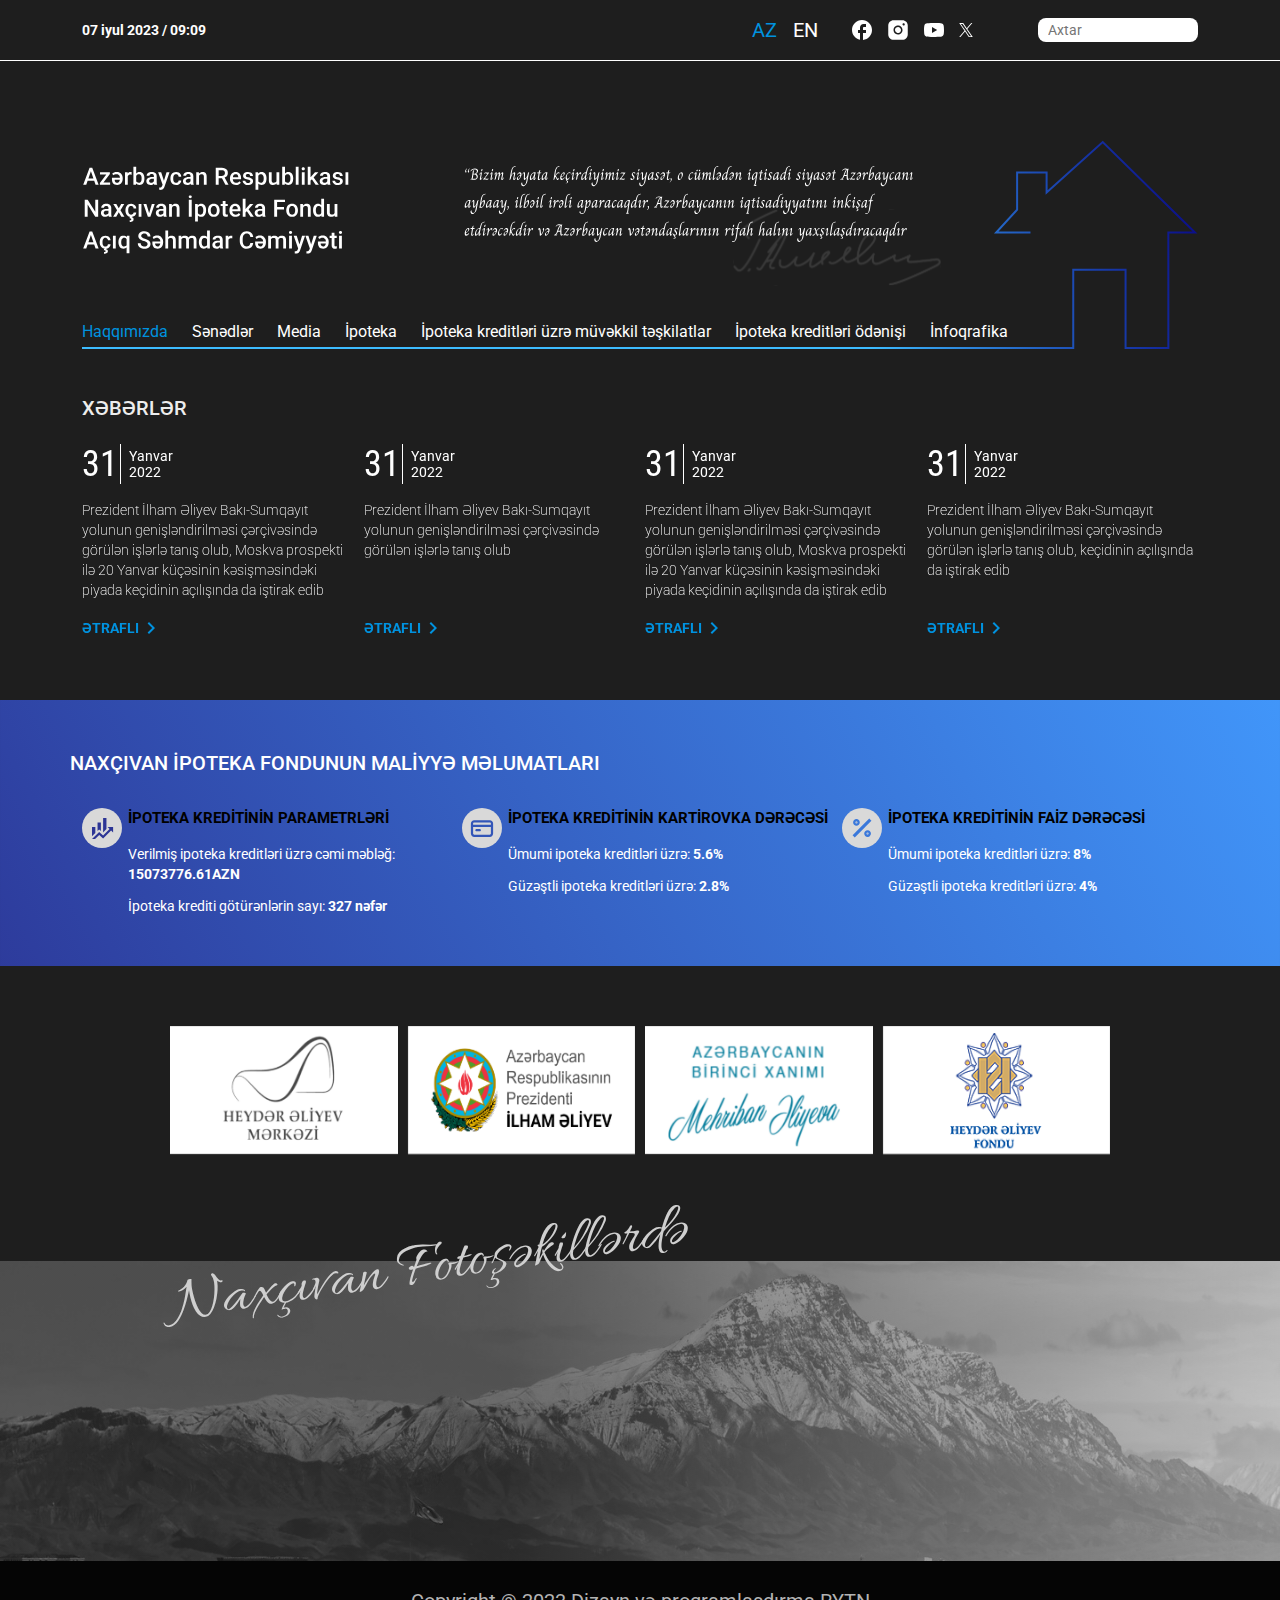
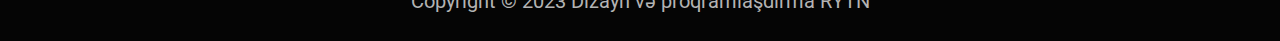
==== index.html @ c215d598 "created-file" ====
<!DOCTYPE html>
<html lang="az">

<head>
  <meta charset="utf-8" />
  <meta name="viewport" content="width=device-width, initial-scale=1, shrink-to-fit=no" />
  <link rel="stylesheet" href="https://cdnjs.cloudflare.com/ajax/libs/font-awesome/6.4.0/css/all.min.css"
    integrity="sha512-iecdLmaskl7CVkqkXNQ/ZH/XLlvWZOJyj7Yy7tcenmpD1ypASozpmT/E0iPtmFIB46ZmdtAc9eNBvH0H/ZpiBw=="
    crossorigin="anonymous" referrerpolicy="no-referrer" />
  <link rel="stylesheet" href="assets/css/bootstrap.min.css" />
  <link rel="stylesheet" href="assets/css/owl.theme.default.min.css" />
  <link rel="stylesheet" href="assets/css/owl.carousel.min.css" />
  <link rel="stylesheet" href="assets/css/flaticon.css" />
  <link rel="stylesheet" href="assets/css/style.css" />
  <link rel="icon" type="image/png" href="assets/img/gerb.png" />
  <title>Naxçıvan İpoteka Fondu Açıq Səhmdar Cəmiyyəti</title>
</head>

<body>
  <!-- Start Preloader Area -->
  <div class="loader-wrapper">
    <div class="loader">
      <div class="dot-wrap">
        <img src="./assets/img/loading.png" alt="" />
      </div>
    </div>
  </div>
  <!-- End Preloader Area -->

  <!-- Header -->
  <header>
    <div class="header-container">
      <div class="container">
        <div class="header-date">
          <p>07 iyul 2023 / <span id="time"></span></p>
        </div>
        <div class="header-right">
          <div class="header-language">
            <a class="language-item active" href="#">AZ</a>
            <a class="language-item" href="#">EN</a>
          </div>
          <div class="social-section">
            <a class="social-item" href="#"><img src="./assets/img/facebook.svg" alt=""></a>
            <a class="social-item" href="#"><img src="./assets/img/instagram.svg" alt=""></a>
            <a class="social-item" href="#"><img src="./assets/img/youtube.svg" alt=""></a>
            <a class="social-item" href="#"><img src="./assets/img/twitter.svg" alt=""></a>
          </div>
          <form class="my-search">
            <input type="text" placeholder="Axtar">
            <button type="submit">
              <i class="fa fa-search"></i>
            </button>
          </form>
        </div>
      </div>
    </div>
    <div class="container">
      <a href="./index.html" class="header-photo">
        <img src="./assets/img/header.svg" alt="">
      </a>
      <nav class="navbar navbar-expand-lg my-menu">
        <button class="navbar-toggler" type="button" data-bs-toggle="collapse" data-bs-target="#navbarSupportedContent"
          aria-controls="navbarSupportedContent" aria-expanded="false" aria-label="Toggle navigation">
          <span class="navbar-toggler-icon"><i class="fas fa-bars"></i></span>
        </button>
        <div class="collapse navbar-collapse open-menu" id="navbarSupportedContent">
          <ul class="navbar-nav">
            <li class="nav-item dropdown">
              <a class="nav-link dropdown-toggle active" href="#" id="navbarDropdown" role="button"
                data-bs-toggle="dropdown" aria-expanded="false">
                Haqqımızda
              </a>
              <ul class="dropdown-menu" aria-labelledby="navbarDropdown">
                <li><a class="dropdown-item active" href="./static.html"><img src="./assets/img/arrow.svg"
                      class="menu-img" alt="">NİF haqqında</a></li>
                <li><a class="dropdown-item" href="./static.html"><img src="./assets/img/arrow.svg" class="menu-img"
                      alt="">İdarə heyəti</a></li>
                <li><a class="dropdown-item" href="./static.html"><img src="./assets/img/arrow.svg" class="menu-img"
                      alt="">Bizimlə əlaqə</a></li>
              </ul>
            </li>
            <li class="nav-item dropdown">
              <a class="nav-link dropdown-toggle" href="#" id="navbarDropdown" role="button" data-bs-toggle="dropdown"
                aria-expanded="false">
                Sənədlər
              </a>
              <ul class="dropdown-menu" aria-labelledby="navbarDropdown">
                <li><a class="dropdown-item" href="./law.html"><img src="./assets/img/arrow.svg" class="menu-img"
                      alt="">Qanunlar</a></li>
                <li><a class="dropdown-item" href="./law.html"><img src="./assets/img/arrow.svg" class="menu-img"
                      alt="">Fərman və sərəncamlar</a></li>
                <li><a class="dropdown-item" href="./static.html"><img src="./assets/img/arrow.svg" class="menu-img"
                      alt="">Qaydalar</a></li>
                <li><a class="dropdown-item" href="./law.html"><img src="./assets/img/arrow.svg" class="menu-img"
                      alt="">Nizamnamə</a></li>
              </ul>
            </li>
            <li class="nav-item dropdown">
              <a class="nav-link dropdown-toggle" href="#" id="navbarDropdown" role="button" data-bs-toggle="dropdown"
                aria-expanded="false">
                Media
              </a>
              <ul class="dropdown-menu" aria-labelledby="navbarDropdown">
                <li><a class="dropdown-item" href="./law.html"><img src="./assets/img/arrow.svg" class="menu-img"
                      alt="">Elanlar</a></li>
                <li><a class="dropdown-item" href="./law.html"><img src="./assets/img/arrow.svg" class="menu-img"
                      alt="">Maarifləndirmə</a></li>
              </ul>
            </li>
            <li class="nav-item dropdown">
              <a class="nav-link dropdown-toggle" href="#" id="navbarDropdown" role="button" data-bs-toggle="dropdown"
                aria-expanded="false">
                İpoteka
              </a>
              <ul class="dropdown-menu" aria-labelledby="navbarDropdown">
                <li><a class="dropdown-item" href="./general.html"><img src="./assets/img/arrow.svg" class="menu-img"
                      alt="">İpoteka kalkulyatoru</a></li>
                <li><a class="dropdown-item" href="./law.html"><img src="./assets/img/arrow.svg" class="menu-img"
                      alt="">Kreditin verilməsi şərtləri</a></li>
                <li><a class="dropdown-item" href="./law.html"><img src="./assets/img/arrow.svg" class="menu-img"
                      alt="">Tələb olunan sənədlər</a></li>
                <li><a class="dropdown-item" href="./law.html"><img src="./assets/img/arrow.svg" class="menu-img"
                      alt="">Faiz dərəcələri</a></li>
                <li><a class="dropdown-item" href="./law.html"><img src="./assets/img/arrow.svg" class="menu-img"
                      alt="">Kreditin alınma mərhələləri</a></li>
                <li><a class="dropdown-item" href="./law.html"><img src="./assets/img/arrow.svg" class="menu-img"
                      alt="">İpoteka ilə bağlı xərclər</a></li>
              </ul>
            </li>
            <li class="nav-item dropdown">
              <a class="nav-link dropdown-toggle" href="#" id="navbarDropdown" role="button" data-bs-toggle="dropdown"
                aria-expanded="false">
                İpoteka kreditləri üzrə müvəkkil təşkilatlar
              </a>
              <ul class="dropdown-menu" aria-labelledby="navbarDropdown">
                <li><a class="dropdown-item" href="./law.html"><img src="./assets/img/arrow.svg" class="menu-img"
                      alt="">Banklar</a></li>
                <li><a class="dropdown-item" href="./law.html"><img src="./assets/img/arrow.svg" class="menu-img"
                      alt="">Sığortacılar</a></li>
                <li><a class="dropdown-item" href="./general.html"><img src="./assets/img/arrow.svg" class="menu-img"
                      alt="">Qiymətləndiricilər</a></li>
              </ul>
            </li>
            <li class="nav-item">
              <a class="nav-link" aria-current="page" href="./e-services.html">
                İpoteka kreditləri ödənişi
              </a>
            </li>
            <li class="nav-item dropdown">
              <a class="nav-link dropdown-toggle" href="#" id="navbarDropdown" role="button" data-bs-toggle="dropdown"
                aria-expanded="false">
                İnfoqrafika
              </a>
              <ul class="dropdown-menu" aria-labelledby="navbarDropdown">
                <li><a class="dropdown-item" href="./general.html"><img src="./assets/img/arrow.svg" class="menu-img"
                      alt="">Statistik məlumatlar</a></li>
              </ul>
            </li>
          </ul>
        </div>
      </nav>
    </div>
  </header>
  <!-- End Header -->

  <!-- Main -->
  <main>
    <section class="main-slider container">
      <h2 class="section-header">Xəbərlər</h2>
      <div class="owl-carousel owl-carousel1 owl-theme">
        <div class="news-item item">
          <div class="news-date">
            <span class="news-day">31</span>
            <div class="news-time">
              <span class="d-block">Yanvar</span>
              <span>2022</span>
            </div>
          </div>
          <div class="news-display">
            <p class="news-title">Prezident İlham Əliyev Bakı-Sumqayıt yolunun genişləndirilməsi çərçivəsində görülən
              işlərlə tanış olub, Moskva prospekti ilə 20 Yanvar küçəsinin kəsişməsindəki piyada keçidinin açılışında da
              iştirak edib</p>
            <a href="" class="more-btn">Ətraflı<img class="arrow-line" src="./assets/img/more.svg" alt=""></a>
          </div>
        </div>
        <div class="news-item item">
          <div class="news-date">
            <span class="news-day">31</span>
            <div class="news-time">
              <span class="d-block">Yanvar</span>
              <span>2022</span>
            </div>
          </div>
          <div class="news-display">
            <p class="news-title">Prezident İlham Əliyev Bakı-Sumqayıt yolunun genişləndirilməsi çərçivəsində görülən
              işlərlə tanış olub</p>
            <a href="" class="more-btn">Ətraflı<img class="arrow-line" src="./assets/img/more.svg" alt=""></a>
          </div>
        </div>
        <div class="news-item item">
          <div class="news-date">
            <span class="news-day">31</span>
            <div class="news-time">
              <span class="d-block">Yanvar</span>
              <span>2022</span>
            </div>
          </div>
          <div class="news-display">
            <p class="news-title">Prezident İlham Əliyev Bakı-Sumqayıt yolunun genişləndirilməsi çərçivəsində görülən
              işlərlə tanış olub, Moskva prospekti ilə 20 Yanvar küçəsinin kəsişməsindəki piyada keçidinin açılışında da
              iştirak edib</p>
            <a href="" class="more-btn">Ətraflı<img class="arrow-line" src="./assets/img/more.svg" alt=""></a>
          </div>
        </div>
        <div class="news-item item">
          <div class="news-date">
            <span class="news-day">31</span>
            <div class="news-time">
              <span class="d-block">Yanvar</span>
              <span>2022</span>
            </div>
          </div>
          <div class="news-display">
            <p class="news-title">Prezident İlham Əliyev Bakı-Sumqayıt yolunun genişləndirilməsi çərçivəsində görülən
              işlərlə tanış olub, keçidinin açılışında da
              iştirak edib</p>
            <a href="" class="more-btn">Ətraflı<img class="arrow-line" src="./assets/img/more.svg" alt=""></a>
          </div>
        </div>
        <div class="news-item item">
          <div class="news-date">
            <span class="news-day">31</span>
            <div class="news-time">
              <span class="d-block">Yanvar</span>
              <span>2022</span>
            </div>
          </div>
          <div class="news-display">
            <p class="news-title">Prezident İlham Əliyev Bakı-Sumqayıt yolunun genişləndirilməsi çərçivəsində görülən
              işlərlə tanış olub, Moskva prospekti ilə 20 Yanvar küçəsinin kəsişməsindəki piyada keçidinin açılışında da
              iştirak edib</p>
            <a href="" class="more-btn">Ətraflı<img class="arrow-line" src="./assets/img/more.svg" alt=""></a>
          </div>
        </div>
        <div class="news-item item">
          <div class="news-date">
            <span class="news-day">31</span>
            <div class="news-time">
              <span class="d-block">Yanvar</span>
              <span>2022</span>
            </div>
          </div>
          <div class="news-display">
            <p class="news-title">Prezident İlham Əliyev Bakı-Sumqayıt yolunun genişləndirilməsi çərçivəsində görülən
              işlərlə tanış olub, Moskva prospekti ilə 20 Yanvar küçəsinin kəsişməsindəki piyada keçidinin açılışında da
              iştirak edib</p>
            <a href="" class="more-btn">Ətraflı<img class="arrow-line" src="./assets/img/more.svg" alt=""></a>
          </div>
        </div>
        <div class="news-item item">
          <div class="news-date">
            <span class="news-day">31</span>
            <div class="news-time">
              <span class="d-block">Yanvar</span>
              <span>2022</span>
            </div>
          </div>
          <div class="news-display">
            <p class="news-title">Prezident İlham Əliyev Bakı-Sumqayıt yolunun genişləndirilməsi çərçivəsində görülən
              işlərlə tanış olub, Moskva prospekti ilə 20 Yanvar küçəsinin kəsişməsindəki piyada keçidinin açılışında da
              iştirak edib</p>
            <a href="" class="more-btn">Ətraflı<img class="arrow-line" src="./assets/img/more.svg" alt=""></a>
          </div>
        </div>
      </div>
    </section>

    <section class="finance-section" style="background-image: url('./assets/img/finance.svg');">
      <div class="finance-content container">
        <h3 class="finance-title">Naxçıvan İpoteka Fondunun maliyyə məlumatları</h3>
        <div class="row">
          <div class="col-xxl-4 col-xl-4 col-lg-4 col-md-4 col-sm-12 col-12">
            <div class="finance-item">
              <img class="finance-img" src="./assets/img/finance-icon1.svg" alt="">
              <div class="finance-text">
                <h5 class="finance-item-title">İpoteka kreditinin parametrləri</h5>
                <p class="finance-item-content first-item">Verilmiş ipoteka kreditləri üzrə cəmi məbləğ: <span
                    class="finance-result">15073776.61AZN</span></p>
                <p class="finance-item-content">İpoteka krediti götürənlərin sayı: <span class="finance-result">327
                    nəfər</span></p>
              </div>
            </div>
          </div>
          <div class="col-xxl-4 col-xl-4 col-lg-4 col-md-4 col-sm-12 col-12">
            <div class="finance-item">
              <img class="finance-img" src="./assets/img/finance-icon2.svg" alt="">
              <div class="finance-text">
                <h5 class="finance-item-title">İpoteka kreditinin kartirovka dərəcəsi</h5>
                <p class="finance-item-content first-item">Ümumi ipoteka kreditləri üzrə: <span
                    class="finance-result">5.6%</span></p>
                <p class="finance-item-content">Güzəştli ipoteka kreditləri üzrə: <span
                    class="finance-result">2.8%</span></p>
              </div>
            </div>
          </div>
          <div class="col-xxl-4 col-xl-4 col-lg-4 col-md-4 col-sm-12 col-12">
            <div class="finance-item">
              <img class="finance-img" src="./assets/img/finance-icon3.svg" alt="">
              <div class="finance-text">
                <h5 class="finance-item-title">İpoteka kreditinin faiz dərəcəsi</h5>
                <p class="finance-item-content first-item">Ümumi ipoteka kreditləri üzrə: <span
                    class="finance-result">8%</span></p>
                <p class="finance-item-content">Güzəştli ipoteka kreditləri üzrə: <span class="finance-result">4%</span>
                </p>
              </div>
            </div>
          </div>
        </div>
      </div>
    </section>

    <section class="link-section container">
      <div class="owl-carousel owl-carousel2 owl-theme">
        <div class="link-item item">
          <a href=""><img src="./assets/img/link1.png" alt=""></a>
        </div>
        <div class="link-item item">
          <a href=""><img src="./assets/img/link2.png" alt=""></a>
        </div>
        <div class="link-item item">
          <a href=""><img src="./assets/img/link3.png" alt=""></a>
        </div>
        <div class="link-item item">
          <a href=""><img src="./assets/img/link4.png" alt=""></a>
        </div>
      </div>
    </section>

    <section class="photo-section">
      <div class="back-color"></div>
      <div class="container position-relative">
        <h3 class="photo-title">Naxçıvan Fotoşəkillərdə</h3>
      </div>
      <div id="carouselExample" class="carousel slide" data-bs-ride="carousel">
        <div class="carousel-inner">
          <div class="carousel-item active">
            <img src="./assets/img/1.jpg" class="d-block w-100" alt="...">
          </div>
          <div class="carousel-item">
            <img src="./assets/img/2.jpg" class="d-block w-100" alt="...">
          </div>
          <div class="carousel-item">
            <img src="./assets/img/3.jpg" class="d-block w-100" alt="...">
          </div>
          <div class="carousel-item">
            <img src="./assets/img/4.jpg" class="d-block w-100" alt="...">
          </div>
          <div class="carousel-item">
            <img src="./assets/img/5.jpg" class="d-block w-100" alt="...">
          </div>
          <div class="carousel-item">
            <img src="./assets/img/6.jpg" class="d-block w-100" alt="...">
          </div>
        </div>
      </div>
    </section>
  </main>
  <!-- End Main -->

  <footer>
    <div class="footer-copyright">
      Copyright © 2023 Dizayn və proqramlaşdırma RYTN
    </div>
  </footer>


  <!-- Start Go Top Area -->
  <div class="go-top">
    <i class="fa-solid fa-chevron-up"></i>
    <i class="fa-solid fa-chevron-up"></i>
  </div>
  <!-- End Go Top Area -->

  <script src="assets/js/jquery.min.js"></script>
  <script src="assets/js/bootstrap.bundle.min.js"></script>
  <script src="assets/js/wow.min.js"></script>
  <script src="assets/js/owl.carousel.min.js"></script>
  <script src="assets/js/custom.js"></script>
</body>

</html>
---- assets/css/flaticon.css ----
/*
  	Flaticon icon font: Flaticon
  	Creation date: 28/07/2020 07:44
  	*/

@font-face {
    font-family: "Flaticon";
    src: url("../fonts/Flaticon.eot");
    src: url("../fonts/Flaticond41d.eot?#iefix") format("embedded-opentype"),
        url("../fonts/Flaticon.woff2") format("woff2"),
        url("../fonts/Flaticon.woff") format("woff"),
        url("../fonts/Flaticon.ttf") format("truetype"),
        url("../fonts/Flaticon.svg#Flaticon") format("svg");
    font-weight: normal;
    font-style: normal;
}

@media screen and (-webkit-min-device-pixel-ratio:0) {
    @font-face {
        font-family: "Flaticon";
        src: url("../fonts/Flaticon.svg#Flaticon") format("svg");
    }
}

[class^="flaticon-"]:before, [class*=" flaticon-"]:before,
[class^="flaticon-"]:after, [class*=" flaticon-"]:after {   
  font-family: Flaticon;
  font-style: normal;
}

.flaticon-conversation:before { content: "\f100"; }
.flaticon-home:before { content: "\f101"; }
.flaticon-estimate:before { content: "\f102"; }
.flaticon-cost:before { content: "\f103"; }
.flaticon-stopwatch:before { content: "\f104"; }
.flaticon-planning:before { content: "\f105"; }
.flaticon-customer-support:before { content: "\f106"; }
.flaticon-trophy:before { content: "\f107"; }
.flaticon-complete:before { content: "\f108"; }
.flaticon-customer-review:before { content: "\f109"; }
.flaticon-experience:before { content: "\f10a"; }
.flaticon-quotation:before { content: "\f10b"; }
.flaticon-manufacturing:before { content: "\f10c"; }
.flaticon-interior-design:before { content: "\f10d"; }
.flaticon-project-management:before { content: "\f10e"; }
.flaticon-phone-ringing:before { content: "\f10f"; }
.flaticon-email:before { content: "\f110"; }
.flaticon-shopping-cart:before { content: "\f111"; }
.flaticon-play-button:before { content: "\f112"; }
.flaticon-quality:before { content: "\f113"; }
.flaticon-responsibility:before { content: "\f114"; }
.flaticon-loupe:before { content: "\f115"; }
.flaticon-left-arrow:before { content: "\f116"; }
.flaticon-calendar:before { content: "\f117"; }
.flaticon-next:before { content: "\f118"; }
.flaticon-user:before { content: "\f119"; }
.flaticon-placeholder:before { content: "\f11a"; }
.flaticon-email-1:before { content: "\f11b"; }
.flaticon-call:before { content: "\f11c"; }
.flaticon-menu:before { content: "\f11d"; }
---- assets/css/style.css ----
@import url("https://fonts.googleapis.com/css2?family=Roboto:ital,wght@0,100;0,200;0,300;0,400;0,500;0,700;0,900;1,400;1,500&amp;display=swap");
@import url('https://fonts.googleapis.com/css2?family=Inter:wght@300;400;500;700&display=swap');
@import url('https://fonts.googleapis.com/css2?family=Roboto+Condensed:wght@100;200;300;400;500;600;700;800;900&display=swap');
@import url('https://fonts.googleapis.com/css2?family=Allura&family=Roboto+Condensed:wght@100;200;300;400;500;600;700;800;900&display=swap');

@import url(./layouts/header.css);
@import url(./layouts/menu.css);
@import url(./layouts/footer.css);
@import url(./pages/home.css);
@import url(./pages/law.css);
@import url(./pages/general.css);
@import url(./pages/news.css);
@import url(./pages/gallery.css);
@import url(./pages/apply.css);
@import url(./pages/service.css);

:root {
  --body-family: 'Roboto', sans-serif;
  --inter-family: 'Inter', sans-serif;
  --condensed-family: 'Roboto Condensed', sans-serif;
  --main-color: #0092DF;
  --body-color: #1E1E1E;
  --white-color: #ffffff;
  --black-color: #000000;
  --font-size: 16px;
  --transition: all ease .5s;
  --border-radius: 4px;
  --box-shadow: 0 0 20px 3px rgba(0, 0, 0, 0.05);
}

.row {
  margin-left: 0;
  margin-right: 0;
}

html {
  overflow-x: hidden;
}

body {
  font-family: var(--body-family);
  background-color: var(--body-color);
  overflow-x: hidden;
}

 a {
  display: inline-block;
  -webkit-transition: var(--transition);
  transition: var(--transition);
  text-decoration: none;
  color: var(--white-color);
}

a:hover {
  text-decoration: none;
  color: var(--main-color);
}

a:focus {
  text-decoration: none;
  color: var(--main-color);
}


button {
  outline: 0 !important;
  -webkit-box-shadow: none;
  box-shadow: none;
  border: none;
}

button:focus {
  -webkit-box-shadow: none;
  box-shadow: none;
}

img {
  max-width: 100%;
  height: auto;
}

/*====================================================
OTHERS STYLE AREA
======================================================*/
/*
Preloader Area Style*/
.loader-wrapper {
  position: fixed;
  top: 0;
  left: 0;
  width: 100%;
  height: 100%;
  z-index: 10;
  overflow: hidden;
  z-index: 9999;
  background-color: var(--body-color);
}

.loader {
  display: block;
  position: relative;
  left: 50%;
  top: 50%;
  width: 150px;
  height: 150px;
  margin: -75px 0 0 -75px;
  border-radius: 50%;
  -webkit-animation: spin 1.7s linear infinite;
  animation: spin 1.7s linear infinite;
  z-index: 11;
}

@-webkit-keyframes spin {
  0% { -webkit-transform: rotate(0deg); }
  100% { -webkit-transform: rotate(360deg); }
}

@keyframes spin {
  0% { transform: rotate(0deg); }
  100% { transform: rotate(360deg); }
}

.loaded .loader-wrapper {
  visibility: hidden;
  -webkit-transform: translateY(-100%);
  transform: translateY(-100%);
  -webkit-transition: all 0.3s 1s ease-out;
  transition: all 0.3s 1s ease-out;
}

.loaded .loader-wrapper .loader-section.section-left {
  -webkit-transform: translateX(-100%);
  transform: translateX(-100%);
  -webkit-transition: all 0.7s 0.3s cubic-bezier(0.645, 0.045, 0.355, 1);
  transition: all 0.7s 0.3s cubic-bezier(0.645, 0.045, 0.355, 1);
}

.loaded .loader-wrapper .loader-section.section-right {
  -webkit-transform: translateX(100%);
  transform: translateX(100%);
  -webkit-transition: all 0.7s 0.3s cubic-bezier(0.645, 0.045, 0.355, 1);
  transition: all 0.7s 0.3s cubic-bezier(0.645, 0.045, 0.355, 1);
}

.loaded .loader {
  opacity: 0;
  -webkit-transition: all 0.3s ease-out;
  transition: all 0.3s ease-out;
}

.dot-wrap {
  position: absolute;
  top: 50%;
  left: 50%;
  -webkit-transform: translate(-50%, -50%);
  transform: translate(-50%, -50%);
}

.go-top {
  position: fixed;
  cursor: pointer;
  top: 88%;
  right: -10%;
  background-color: var(--main-color);
  z-index: 4;
  width: 40px;
  text-align: center;
  height: 42px;
  line-height: 42px;
  opacity: 0;
  visibility: hidden;
  -webkit-transition: .9s;
  transition: .9s;
}

.go-top i {
  position: absolute;
  top: 50%;
  -webkit-transform: translateY(-50%);
  transform: translateY(-50%);
  left: 0;
  right: 0;
  margin: 0 auto;
  color: var(--white-color);
  -webkit-transition: 0.5s;
  transition: 0.5s;
  font-size: 20px;
}

.go-top i:last-child {
  opacity: 0;
  visibility: hidden;
  top: 60%;
}

.go-top::before {
  content: '';
  position: absolute;
  top: 0;
  left: 0;
  width: 100%;
  height: 100%;
  z-index: -1;
  background-color: var(--main-color);
  opacity: 0;
  visibility: hidden;
  -webkit-transition: 0.5s;
  transition: 0.5s;
}

.go-top:hover {
  color: var(--white-color);
  background-color: var(--main-color);
}

.go-top:hover::before {
  opacity: 1;
  visibility: visible;
}

.go-top:hover i:first-child {
  opacity: 0;
  top: 0;
  visibility: hidden;
}

.go-top:hover i:last-child {
  opacity: 1;
  visibility: visible;
  top: 50%;
}

.go-top:focus {
  color: var(--white-color);
}

.go-top:focus::before {
  opacity: 1;
  visibility: visible;
}

.go-top:focus i:first-child {
  opacity: 0;
  top: 0;
  visibility: hidden;
}

.go-top:focus i:last-child {
  opacity: 1;
  visibility: visible;
  top: 50%;
}

.go-top.active {
  -webkit-transform: translateY(0);
  transform: translateY(0);
  opacity: 1;
  visibility: visible;
  right: 3%;
  top: 86%;
}
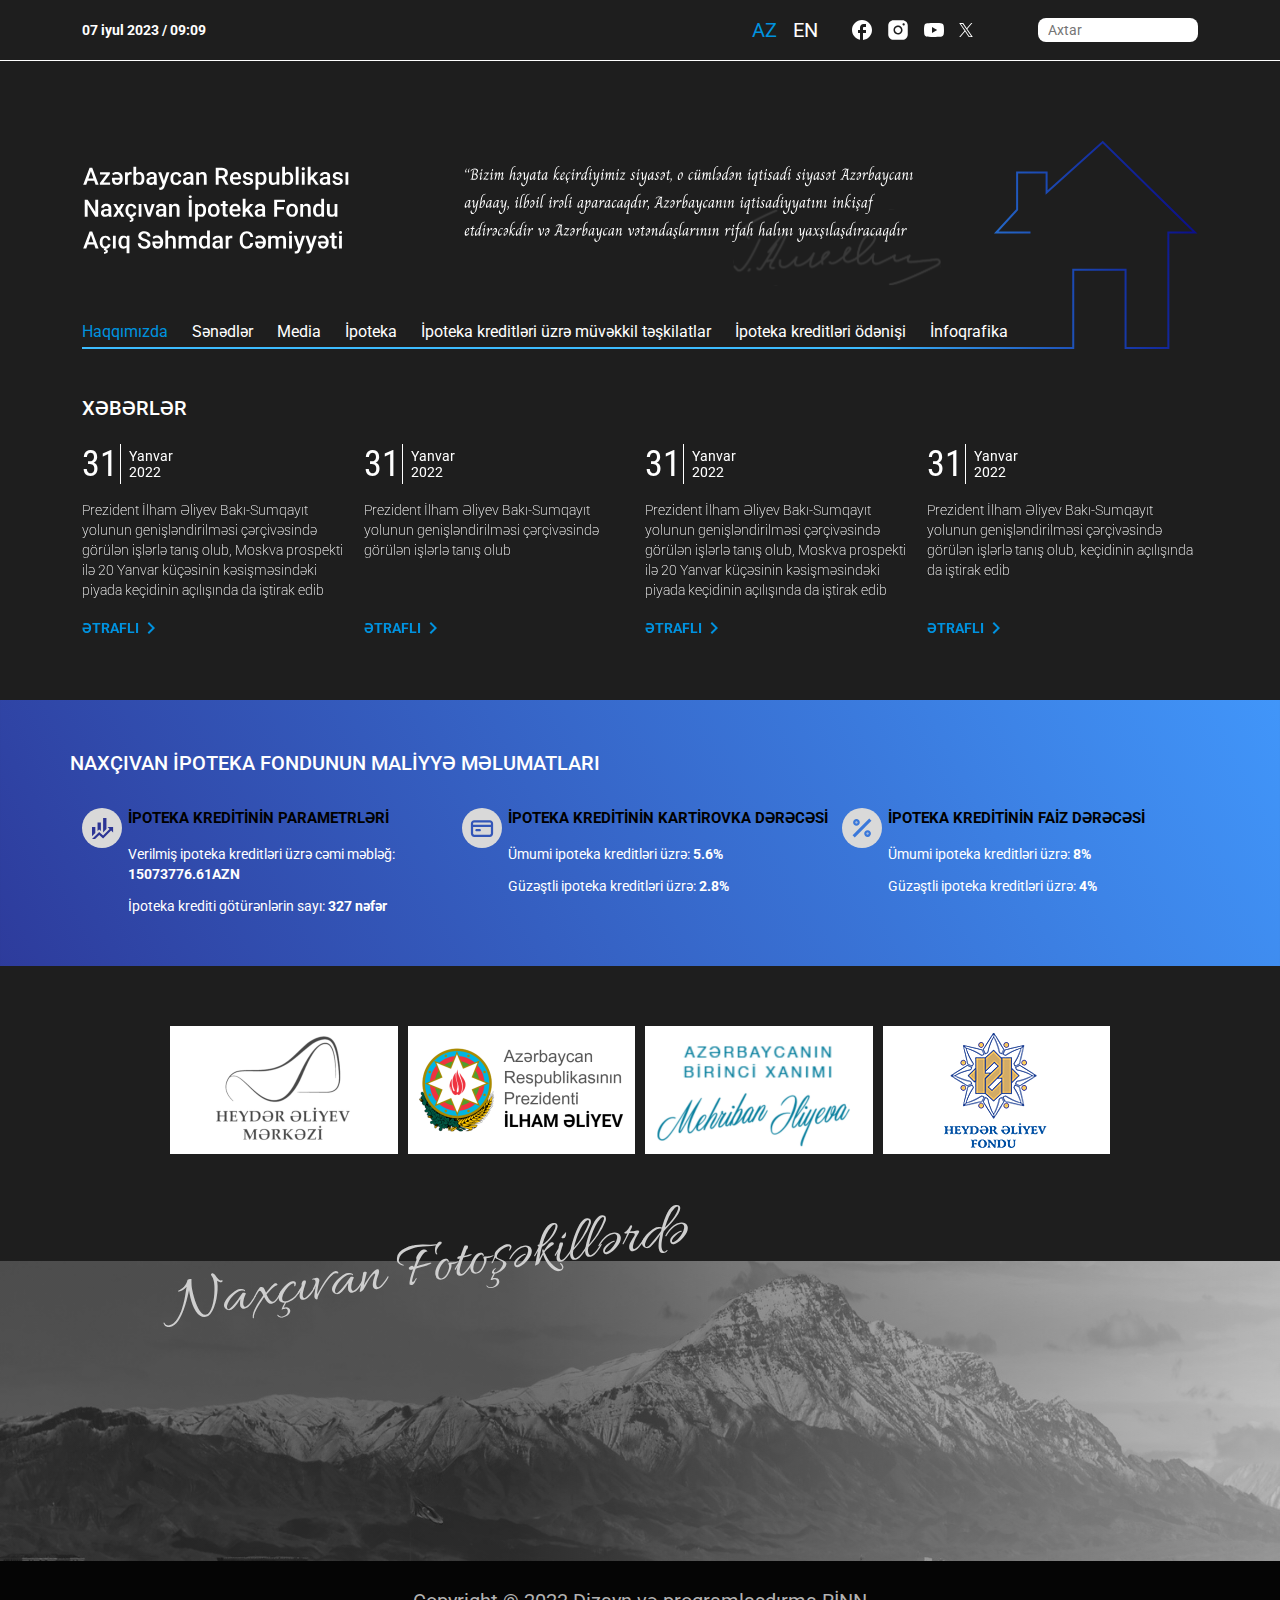
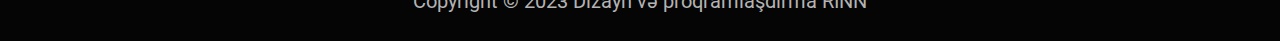
==== commit 65fc9d99: "created bank pages" ====
--- a/index.html
+++ b/index.html
@@ -75,7 +75,7 @@
                       class="menu-img" alt="">NİF haqqında</a></li>
                 <li><a class="dropdown-item" href="./static.html"><img src="./assets/img/arrow.svg" class="menu-img"
                       alt="">İdarə heyəti</a></li>
-                <li><a class="dropdown-item" href="./static.html"><img src="./assets/img/arrow.svg" class="menu-img"
+                <li><a class="dropdown-item" href="./contact.html"><img src="./assets/img/arrow.svg" class="menu-img"
                       alt="">Bizimlə əlaqə</a></li>
               </ul>
             </li>
@@ -89,7 +89,7 @@
                       alt="">Qanunlar</a></li>
                 <li><a class="dropdown-item" href="./law.html"><img src="./assets/img/arrow.svg" class="menu-img"
                       alt="">Fərman və sərəncamlar</a></li>
-                <li><a class="dropdown-item" href="./static.html"><img src="./assets/img/arrow.svg" class="menu-img"
+                <li><a class="dropdown-item" href="./law.html"><img src="./assets/img/arrow.svg" class="menu-img"
                       alt="">Qaydalar</a></li>
                 <li><a class="dropdown-item" href="./law.html"><img src="./assets/img/arrow.svg" class="menu-img"
                       alt="">Nizamnamə</a></li>
@@ -101,9 +101,9 @@
                 Media
               </a>
               <ul class="dropdown-menu" aria-labelledby="navbarDropdown">
-                <li><a class="dropdown-item" href="./law.html"><img src="./assets/img/arrow.svg" class="menu-img"
+                <li><a class="dropdown-item" href="./news.html"><img src="./assets/img/arrow.svg" class="menu-img"
                       alt="">Elanlar</a></li>
-                <li><a class="dropdown-item" href="./law.html"><img src="./assets/img/arrow.svg" class="menu-img"
+                <li><a class="dropdown-item" href=""><img src="./assets/img/arrow.svg" class="menu-img"
                       alt="">Maarifləndirmə</a></li>
               </ul>
             </li>
@@ -113,17 +113,17 @@
                 İpoteka
               </a>
               <ul class="dropdown-menu" aria-labelledby="navbarDropdown">
-                <li><a class="dropdown-item" href="./general.html"><img src="./assets/img/arrow.svg" class="menu-img"
+                <li><a class="dropdown-item" href=""><img src="./assets/img/arrow.svg" class="menu-img"
                       alt="">İpoteka kalkulyatoru</a></li>
-                <li><a class="dropdown-item" href="./law.html"><img src="./assets/img/arrow.svg" class="menu-img"
+                <li><a class="dropdown-item" href="./static.html"><img src="./assets/img/arrow.svg" class="menu-img"
                       alt="">Kreditin verilməsi şərtləri</a></li>
-                <li><a class="dropdown-item" href="./law.html"><img src="./assets/img/arrow.svg" class="menu-img"
+                <li><a class="dropdown-item" href="./static.html"><img src="./assets/img/arrow.svg" class="menu-img"
                       alt="">Tələb olunan sənədlər</a></li>
-                <li><a class="dropdown-item" href="./law.html"><img src="./assets/img/arrow.svg" class="menu-img"
+                <li><a class="dropdown-item" href="./static.html"><img src="./assets/img/arrow.svg" class="menu-img"
                       alt="">Faiz dərəcələri</a></li>
-                <li><a class="dropdown-item" href="./law.html"><img src="./assets/img/arrow.svg" class="menu-img"
+                <li><a class="dropdown-item" href="./static.html"><img src="./assets/img/arrow.svg" class="menu-img"
                       alt="">Kreditin alınma mərhələləri</a></li>
-                <li><a class="dropdown-item" href="./law.html"><img src="./assets/img/arrow.svg" class="menu-img"
+                <li><a class="dropdown-item" href=""><img src="./assets/img/arrow.svg" class="menu-img"
                       alt="">İpoteka ilə bağlı xərclər</a></li>
               </ul>
             </li>
@@ -133,16 +133,16 @@
                 İpoteka kreditləri üzrə müvəkkil təşkilatlar
               </a>
               <ul class="dropdown-menu" aria-labelledby="navbarDropdown">
-                <li><a class="dropdown-item" href="./law.html"><img src="./assets/img/arrow.svg" class="menu-img"
+                <li><a class="dropdown-item" href="./bank.html"><img src="./assets/img/arrow.svg" class="menu-img"
                       alt="">Banklar</a></li>
-                <li><a class="dropdown-item" href="./law.html"><img src="./assets/img/arrow.svg" class="menu-img"
+                <li><a class="dropdown-item" href="./bank.html"><img src="./assets/img/arrow.svg" class="menu-img"
                       alt="">Sığortacılar</a></li>
-                <li><a class="dropdown-item" href="./general.html"><img src="./assets/img/arrow.svg" class="menu-img"
+                <li><a class="dropdown-item" href="./bank.html"><img src="./assets/img/arrow.svg" class="menu-img"
                       alt="">Qiymətləndiricilər</a></li>
               </ul>
             </li>
             <li class="nav-item">
-              <a class="nav-link" aria-current="page" href="./e-services.html">
+              <a class="nav-link" aria-current="page" href="">
                 İpoteka kreditləri ödənişi
               </a>
             </li>
@@ -152,7 +152,7 @@
                 İnfoqrafika
               </a>
               <ul class="dropdown-menu" aria-labelledby="navbarDropdown">
-                <li><a class="dropdown-item" href="./general.html"><img src="./assets/img/arrow.svg" class="menu-img"
+                <li><a class="dropdown-item" href=""><img src="./assets/img/arrow.svg" class="menu-img"
                       alt="">Statistik məlumatlar</a></li>
               </ul>
             </li>
@@ -166,7 +166,7 @@
   <!-- Main -->
   <main>
     <section class="main-slider container">
-      <h2 class="section-header">Xəbərlər</h2>
+      <h2 class="section-header"><a href="./news.html">Xəbərlər</a></h2>
       <div class="owl-carousel owl-carousel1 owl-theme">
         <div class="news-item item">
           <div class="news-date">
@@ -339,7 +339,7 @@
     <section class="photo-section">
       <div class="back-color"></div>
       <div class="container position-relative">
-        <h3 class="photo-title">Naxçıvan Fotoşəkillərdə</h3>
+        <h3 class="photo-title"><a href="./gallery.html">Naxçıvan Fotoşəkillərdə</a></h3>
       </div>
       <div id="carouselExample" class="carousel slide" data-bs-ride="carousel">
         <div class="carousel-inner">
@@ -369,7 +369,7 @@
 
   <footer>
     <div class="footer-copyright">
-      Copyright © 2023 Dizayn və proqramlaşdırma RYTN
+      Copyright © 2023 Dizayn və proqramlaşdırma <a href="https://nmincom.gov.az/">RİNN</a>
     </div>
   </footer>
 
--- a/assets/css/style.css
+++ b/assets/css/style.css
@@ -7,12 +7,14 @@
 @import url(./layouts/menu.css);
 @import url(./layouts/footer.css);
 @import url(./pages/home.css);
+@import url(./pages/static.css);
+@import url(./pages/contact.css);
 @import url(./pages/law.css);
-@import url(./pages/general.css);
 @import url(./pages/news.css);
+/*@import url(./pages/general.css);
 @import url(./pages/gallery.css);
 @import url(./pages/apply.css);
-@import url(./pages/service.css);
+@import url(./pages/service.css); */
 
 :root {
   --body-family: 'Roboto', sans-serif;
@@ -41,6 +43,7 @@
   font-family: var(--body-family);
   background-color: var(--body-color);
   overflow-x: hidden;
+  color: var(--white-color);
 }
 
  a {
